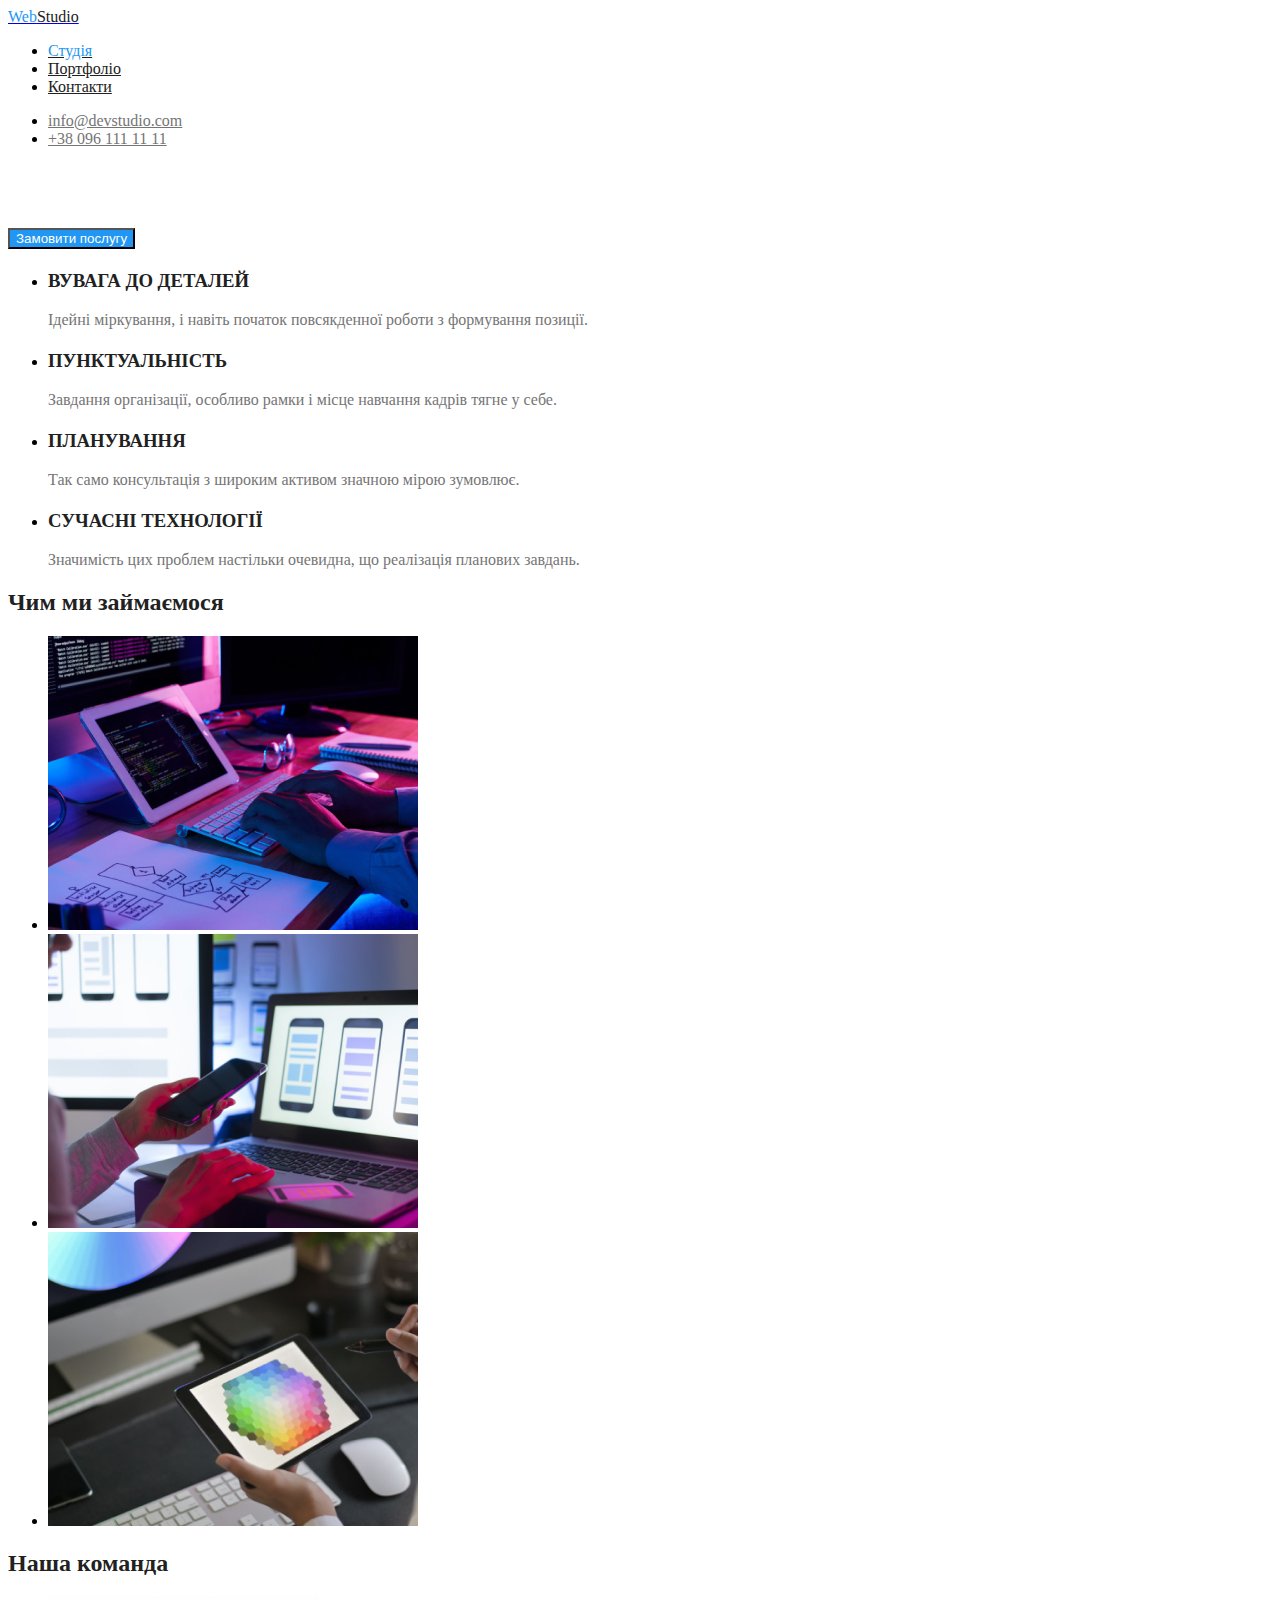
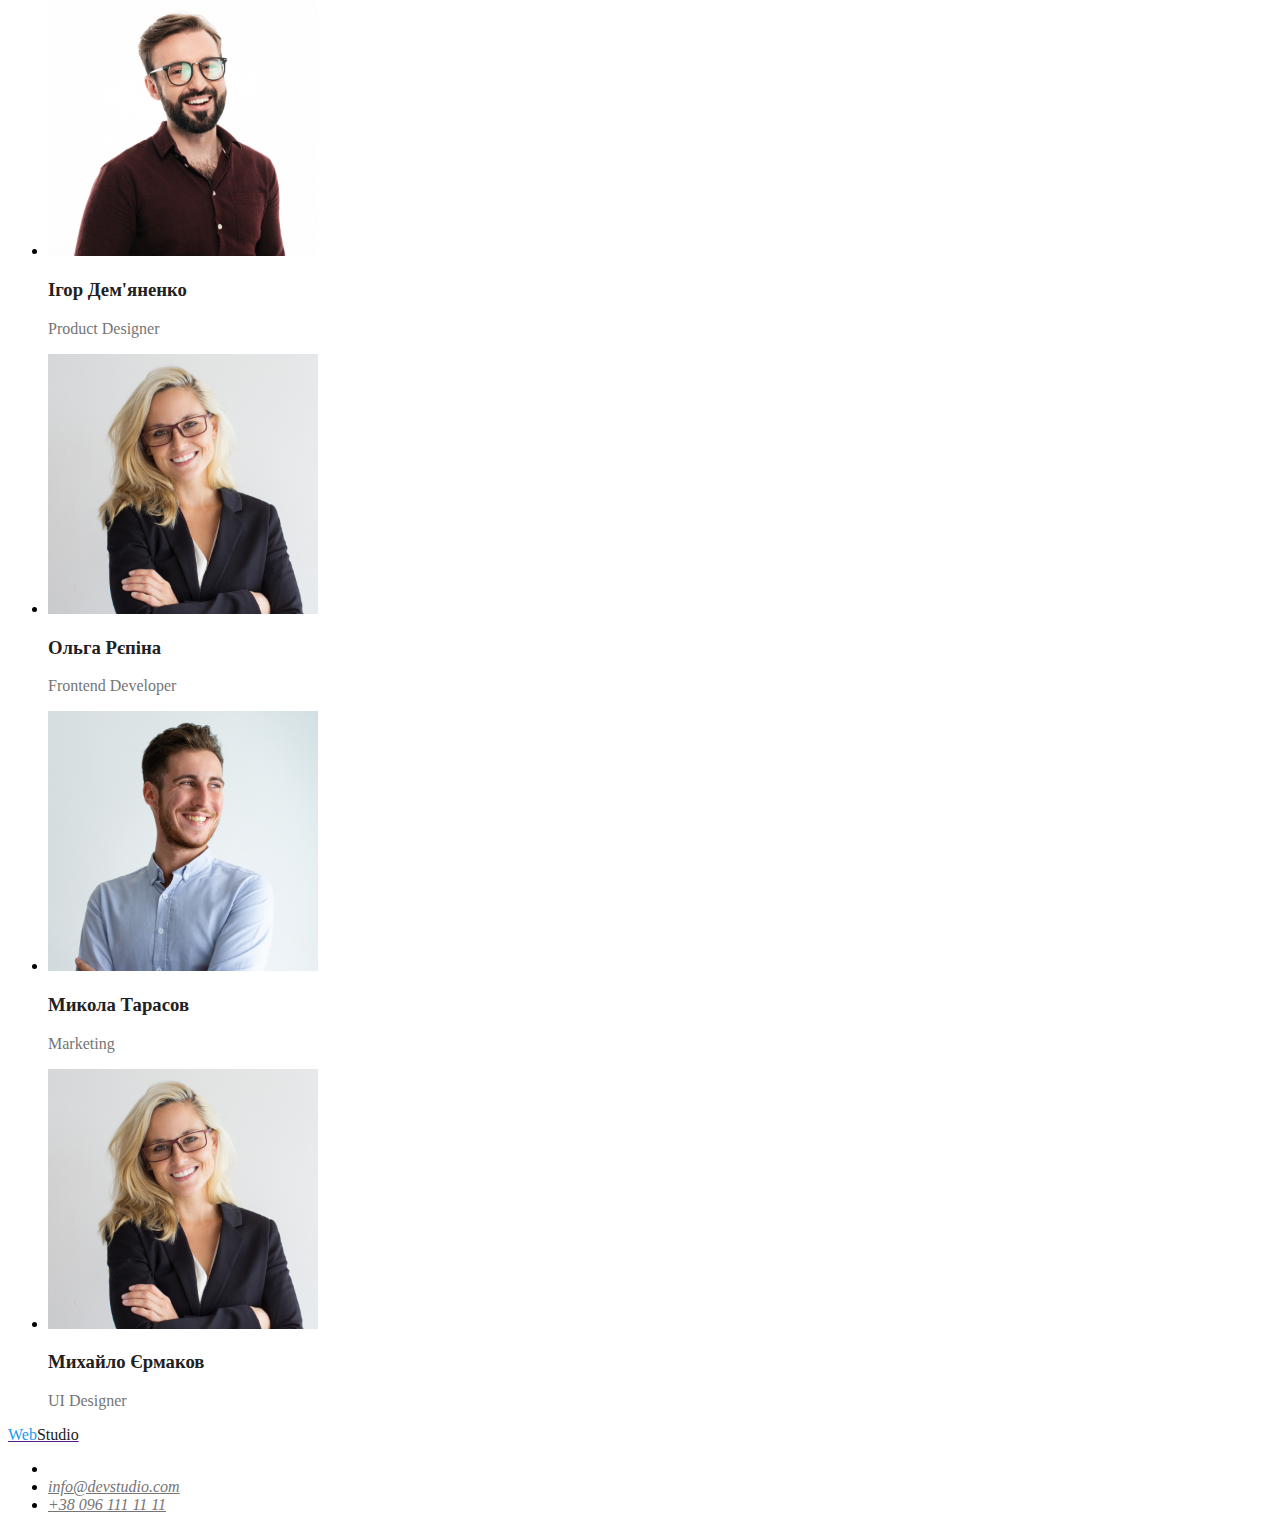
==== index.html @ 5b089e8c "add class to index.html" ====
<!DOCTYPE html>
<html lang="en">
<head>
    <meta charset="UTF-8">
    <meta name="viewport" content="width=device-width, initial-scale=1.0">
    <title>Document</title>
    <link rel="stylesheet" href="./css/styles.css">
</head>
<body>
    <header class="page-header">
        <div>
         <nav>
            <a class="logo" href="/">
                <span class="logo-one">Web</span><span class="logo-two">Studio</span>
            </a>
            <ul class="site-naw">
                <li><a class="link" href="#"> 
                <span class="studio">Студія</span></a></li>
                <li><a class="link" href="./portfolio.html"> Портфоліо</a></li>
                <li><a class="link" href="">Контакти</a></li>
            </ul>
         </nav>
         <ul class="contacts">
            <li><a class="link" href="mailto:info@devstudio.com">info@devstudio.com</a></li>
            <li><a class="link" href="tel:+380961111111">+38 096 111 11 11</a></li>
         </ul>
        </div> 
    </header>
   <main>
    <!--Hero-->
    <section>
            <h1 class="hero-title">Ефективні рішення для вашого бізнесу</h1>
            <button class="hero-button">Замовити послугу</button>
        </section>
        <!--Benefits-->
    <section>
         <div>
            <ul>
               <li><h4>
                <h3 class="benefits-title">ВУВАГА ДО ДЕТАЛЕЙ</h3>
                  <p class="benefits-title-list">Ідейні міркування, і навіть початок повсякденної роботи з формування позиції.</p>
               </li>
               <li><h4>
                <h3 class="benefits-title">ПУНКТУАЛЬНІСТЬ</h3>
                  <p class="benefits-title-list">Завдання організації, особливо рамки і місце навчання кадрів тягне у себе.</p>
               </li>
               <li><h4>
                <h3 class="benefits-title">ПЛАНУВАННЯ</h3>
                  <p class="benefits-title-list">Так само консультація з широким активом значною мірою зумовлює.</p>
               </li>
               <li><h4>
                  <h3 class="benefits-title">СУЧАСНІ ТЕХНОЛОГІЇ</h3>
                  <p class="benefits-title-list">Значимість цих проблем настільки очевидна, що реалізація планових завдань.</p>
               </li>
            </ul>
         </div>    
    </section>
    <!--About us-->
    <section>
        <div>
            <h2 class="section-title">Чим ми займаємося</h2>
            <ul>
                <li><img src="./images/about-us/about-us-1.jpg" alt="написання коду" width="370" height="294"> </li>
                <li><img src="./images/about-us/abot-us-2.jpg" alt="смартфон і ноутбук" width="370" height="294"> </li>
                <li><img src="./images/about-us/about-us-3.jpg" alt="планшет" width="370" height="294"> </li>
            </ul>
        </div>
    </section>
    <!--Our team-->
    <section class="our-team">
        <h2 class="section-title">Наша команда</h2>
        <ul>
            <li class="team-item">
                <img src="./images/team/team-img1.jpg" alt="дизайнер" width="270" height="260">
                <div>
                    <h3 class="team-name">Ігор Дем'яненко</h3>
                    <p class="team-profession">Product Designer</p>
                </div>
            </li>
            <li class="team-item">
                <img src="./images/team/team-img2.jpg" alt="розробник" width="270" height="260">
                <div>
                    <h3 class="team-name">Ольга Рєпіна</h3>
                    <p class="team-profession">Frontend Developer</p>
                </div>
            </li>
            <li class="team-item">
                <img src="./images/team/team-img3.jpg" alt="розробник" width="270" height="260">
                <div>
                    <h3 class="team-name">Микола Тарасов</h3>
                    <p class="team-profession">Marketing</p>
                </div>
            </li>
            <li class="team-item">
                <img src="./images/team/team-img2.jpg" alt="розробник" width="270" height="260">
                <div>
                    <h3 class="team-name">Михайло Єрмаков</h3>
                    <p class="team-profession">UI Designer</p>
                </div>
            </li>
        </ul>
    </section>
   </main>
   <footer>
    <div>
        <a href="">  <span class="logo-one">Web</span><span class="logo-two">Studio</span> </a>
        <address>
            <ul class="contact-footer-list">
              <li class="contact-footer-item">
                <a class="contact-adress" href="https://www.google.com/maps/d/viewer?mid=1e3wCGSf0WLV-87OjVt8506W0S_s&hl=en&ll=50.42737900000001%2C30.538204999999994&z=17" target="_blank"> м. Київ, пр-т Лесі Українки, 26</a>
              </li>
              <li class="contact-footer-item">
                <a class="contact-mail" href="mailto:info@devstudio.com">info@devstudio.com</a>
              </li>
              <li class="contact-footer-item">
                <a class="contact-phone" href="tel:+380961111111">+38 096 111 11 11</a>
              </li>
            </ul>
        </address>
    </div>
   </footer> 
</body>
</html>
---- css/styles.css ----
/* колір основного текста сірий #757575; */
/* колір другорядного color: #212121; */
/* синій #2196F3 */
/* колір фона #F5F4FA */
/*  */

:root {
    --primary-text-color: #757575;
    --title-text-color: #212121; 
    --white-color: #FFFFFF;
    --secondary-color: #2196F3;
    --background-color: #F5F4FA;

}


.body {
    color: var(--primary-text-color);
}

/*  INDEX.HTML  */

.logo-one {
    color: var(--secondary-color);
}
.logo-two {
    color: var(--title-text-color);
}

.site-naw .link {
    color: var(--title-text-color);
}

.studio {
    color: var(--secondary-color);
}

.contacts .link {
    color: var(--primary-text-color);
}

.hero-title {
    color: var(--white-color);
}
    
.hero-button {
    color: var(--white-color);
    background-color: var(--secondary-color);
}

.benefits-title {
    color: var(--title-text-color);
}

.benefits-title-list {
    color: var(--primary-text-color);
}

.section-title {
    color: var(--title-text-color);
}

.team-name {
    color: var(--title-text-color);
}

.team-profession {
    color: var(--primary-text-color);
}




/*  CONTACTS  */

.contact-adress {
    color: var(--white-color);
}

.contact-mail {
    color: var(--primary-text-color);
}

.contact-phone {
color: var(--primary-text-color);
}


/*  PORTFOLIO.HTML  */


.portfolio {
    color: var(--secondary-color);
}

.filter-list-item {
    color: var(--title-text-color);
    background-color: var(--background-color);
}

.filter-list-item:hover {
background-color: var(--secondary-color);
}

.project-list-name {
color: var(--title-text-color);
}

.project-list-item {
color: var(--primary-text-color);
}

.project-list-slide {
color: var(--background-color);
}
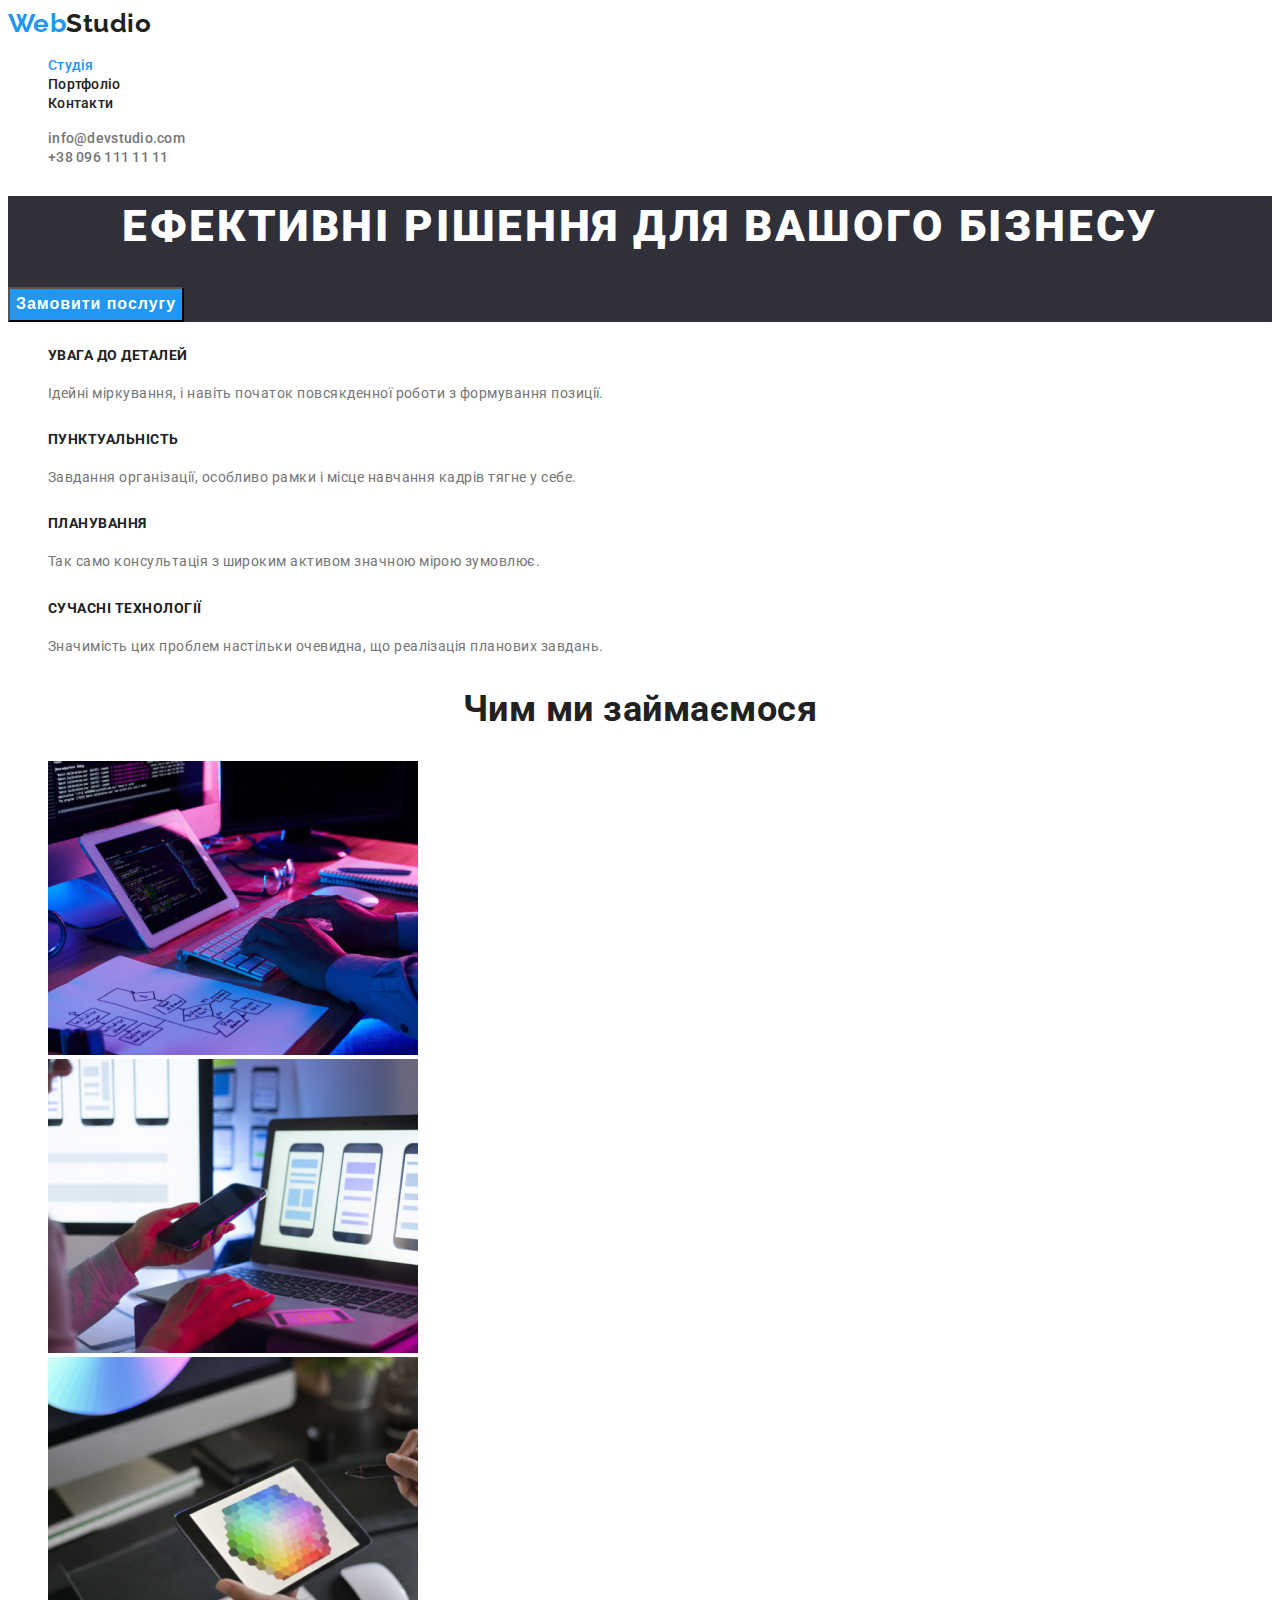
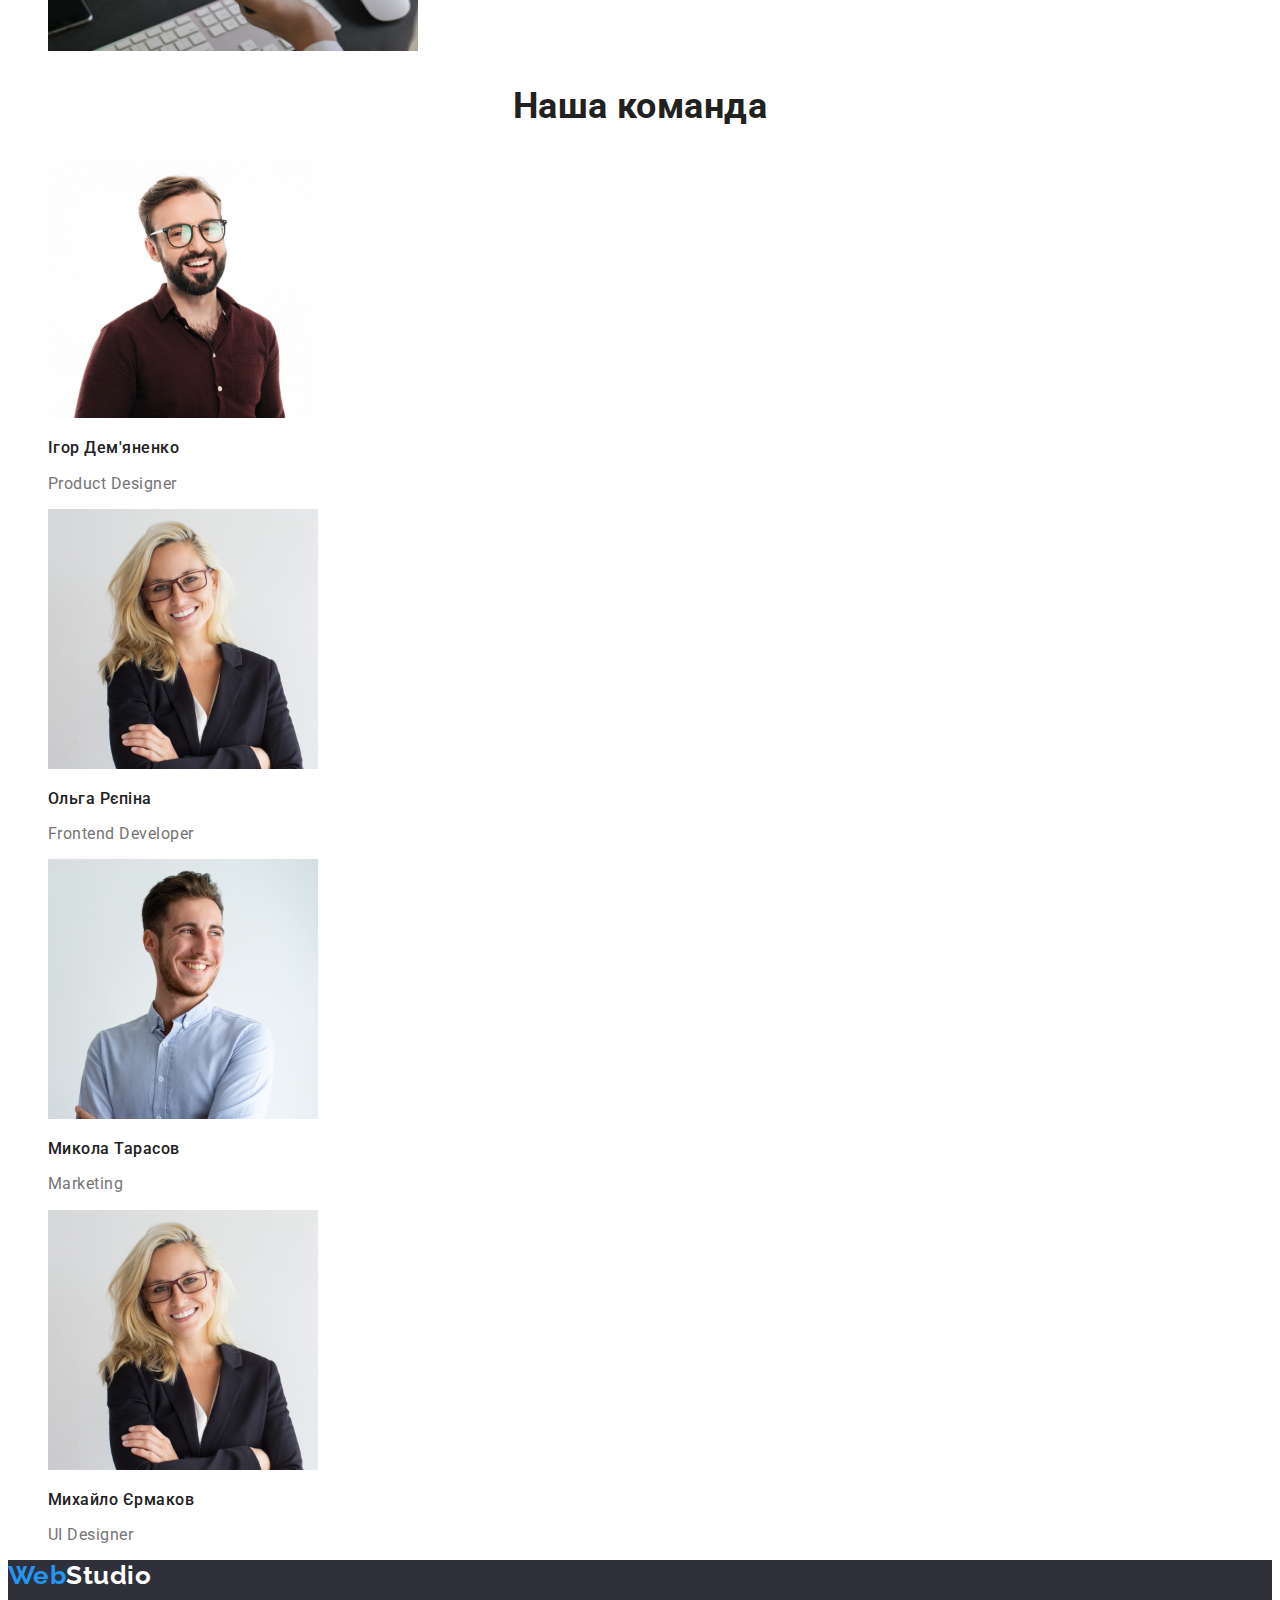
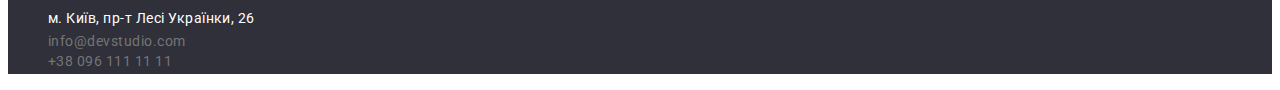
==== commit 802a8405: "adds color and text design" ====
--- a/index.html
+++ b/index.html
@@ -4,6 +4,7 @@
     <meta charset="UTF-8">
     <meta name="viewport" content="width=device-width, initial-scale=1.0">
     <title>Document</title>
+    <link href="https://fonts.googleapis.com/css2?family=Raleway:ital,wght@0,700;1,700&family=Roboto:wght@400;500;700&display=swap" rel="stylesheet">
     <link rel="stylesheet" href="./css/styles.css">
 </head>
 <body>
@@ -13,14 +14,14 @@
             <a class="logo" href="/">
                 <span class="logo-one">Web</span><span class="logo-two">Studio</span>
             </a>
-            <ul class="site-naw">
+            <ul class="site-naw list">
                 <li><a class="link" href="#"> 
                 <span class="studio">Студія</span></a></li>
                 <li><a class="link" href="./portfolio.html"> Портфоліо</a></li>
                 <li><a class="link" href="">Контакти</a></li>
             </ul>
          </nav>
-         <ul class="contacts">
+         <ul class="contacts list">
             <li><a class="link" href="mailto:info@devstudio.com">info@devstudio.com</a></li>
             <li><a class="link" href="tel:+380961111111">+38 096 111 11 11</a></li>
          </ul>
@@ -28,16 +29,16 @@
     </header>
    <main>
     <!--Hero-->
-    <section>
+    <section class="hero">
             <h1 class="hero-title">Ефективні рішення для вашого бізнесу</h1>
             <button class="hero-button">Замовити послугу</button>
         </section>
         <!--Benefits-->
     <section>
          <div>
-            <ul>
+            <ul class="list">
                <li><h4>
-                <h3 class="benefits-title">ВУВАГА ДО ДЕТАЛЕЙ</h3>
+                <h3 class="benefits-title">УВАГА ДО ДЕТАЛЕЙ</h3>
                   <p class="benefits-title-list">Ідейні міркування, і навіть початок повсякденної роботи з формування позиції.</p>
                </li>
                <li><h4>
@@ -59,7 +60,7 @@
     <section>
         <div>
             <h2 class="section-title">Чим ми займаємося</h2>
-            <ul>
+            <ul class="list">
                 <li><img src="./images/about-us/about-us-1.jpg" alt="написання коду" width="370" height="294"> </li>
                 <li><img src="./images/about-us/abot-us-2.jpg" alt="смартфон і ноутбук" width="370" height="294"> </li>
                 <li><img src="./images/about-us/about-us-3.jpg" alt="планшет" width="370" height="294"> </li>
@@ -69,7 +70,7 @@
     <!--Our team-->
     <section class="our-team">
         <h2 class="section-title">Наша команда</h2>
-        <ul>
+        <ul class="list">
             <li class="team-item">
                 <img src="./images/team/team-img1.jpg" alt="дизайнер" width="270" height="260">
                 <div>
@@ -101,11 +102,11 @@
         </ul>
     </section>
    </main>
-   <footer>
+   <footer class="contact">
     <div>
-        <a href="">  <span class="logo-one">Web</span><span class="logo-two">Studio</span> </a>
+        <a class="logo" href="">  <span class="logo-one">Web</span><span class="logo-two-footer">Studio</span> </a>
         <address>
-            <ul class="contact-footer-list">
+            <ul class="contact-footer-list list">
               <li class="contact-footer-item">
                 <a class="contact-adress" href="https://www.google.com/maps/d/viewer?mid=1e3wCGSf0WLV-87OjVt8506W0S_s&hl=en&ll=50.42737900000001%2C30.538204999999994&z=17" target="_blank"> м. Київ, пр-т Лесі Українки, 26</a>
               </li>
--- a/css/styles.css
+++ b/css/styles.css
@@ -14,8 +14,10 @@
 }
 
 
-.body {
-    color: var(--primary-text-color);
+body {
+    color: var(--primary-text-color);
+    letter-spacing: 0.03em;
+    font-family: Roboto, sans-serif;
 }
 
 /*  INDEX.HTML  */
@@ -27,9 +29,41 @@
     color: var(--title-text-color);
 }
 
+.logo-two-footer {
+    color: #ffffff;
+    }
+
+
+.logo {
+font-family: Raleway;
+font-size: 26px;
+font-weight: 700;
+line-height: 1.2;
+text-decoration: none;
+}
+
+.link {
+    text-decoration: none;
+}
+
+
 .site-naw .link {
-    color: var(--title-text-color);
-}
+color: var(--title-text-color);
+font-size: 14px;
+font-weight: 500;
+line-height: 1.14;
+letter-spacing: 0.02em;
+}
+
+.site-naw .link:hover
+.site-naw .link:focus {
+    color: var(--secondary-color);
+}
+
+.list {
+    list-style: none;
+}
+
 
 .studio {
     color: var(--secondary-color);
@@ -37,54 +71,115 @@
 
 .contacts .link {
     color: var(--primary-text-color);
+font-size: 14px;
+font-weight: 500;
+line-height: 1.14;
+letter-spacing: 0.02em;
+
+}
+
+.contacts .link:hover
+.contacts .link:focus {
+color: var(--secondary-color);
+}
+
+.hero {
+    background-color: #2F303A;
 }
 
 .hero-title {
-    color: var(--white-color);
+color: var(--white-color);
+font-size: 44px;
+font-weight: 900;
+line-height: 1.4;
+letter-spacing: 0.06em;
+text-align: center;
+text-transform: uppercase;
 }
     
 .hero-button {
     color: var(--white-color);
     background-color: var(--secondary-color);
+font-size: 16px;
+font-weight: 700;
+line-height: 1.8;
+letter-spacing: 0.06em;
+
+
 }
 
 .benefits-title {
     color: var(--title-text-color);
+font-size: 14px;
+font-weight: 700;
+line-height: 1.8;
 }
 
 .benefits-title-list {
     color: var(--primary-text-color);
+font-size: 14px;
+font-weight: 400;
+line-height: 1.7;
 }
 
 .section-title {
     color: var(--title-text-color);
+font-size: 36px;
+font-weight: 700;
+line-height: 1.2;
+text-align: center;
+
 }
 
 .team-name {
     color: var(--title-text-color);
+font-size: 16px;
+font-weight: 500;
+line-height: 1.2;
 }
 
 .team-profession {
     color: var(--primary-text-color);
-}
-
-
-
-
-/*  CONTACTS  */
+font-size: 16px;
+font-weight: 400;
+line-height: 1.2;
+}
+
+
+
+
+/*  CONTACT  */
+
+.contact {
+    background-color: #2F303A;
+}
 
 .contact-adress {
     color: var(--white-color);
+font-size: 14px;
+line-height: 1.7;
+text-decoration: none;
 }
 
 .contact-mail {
     color: var(--primary-text-color);
+font-size: 14px;
+line-height: 1.7px;
+font-weight: 400;
+text-decoration: none;
 }
 
 .contact-phone {
 color: var(--primary-text-color);
-}
-
+font-size: 14px;
+line-height: 1.7;
+font-weight: 400;
+text-decoration: none;
+}
+
+.contact-footer-item {
+    font-style: normal;
+}
 
 /*  PORTFOLIO.HTML  */
 
@@ -96,20 +191,37 @@
 .filter-list-item {
     color: var(--title-text-color);
     background-color: var(--background-color);
+font-size: 16px;
+font-weight: 500;
+line-height: 1.6;
+letter-spacing: 0.03em;
 }
 
 .filter-list-item:hover {
 background-color: var(--secondary-color);
+color: var(--background-color);
 }
 
 .project-list-name {
 color: var(--title-text-color);
+font-size: 18px;
+font-weight: 700;
+line-height: 2;
+letter-spacing: 0.06em;
 }
 
 .project-list-item {
 color: var(--primary-text-color);
+font-size: 16px;
+font-weight: 400;
+line-height: 1.8;
+letter-spacing: 0.03em;
 }
 
 .project-list-slide {
-color: var(--background-color);
-}+color: var(--white-color);
+font-size: 18px;
+font-weight: 400;
+line-height: 1.6;
+letter-spacing: 0.03em;
+}
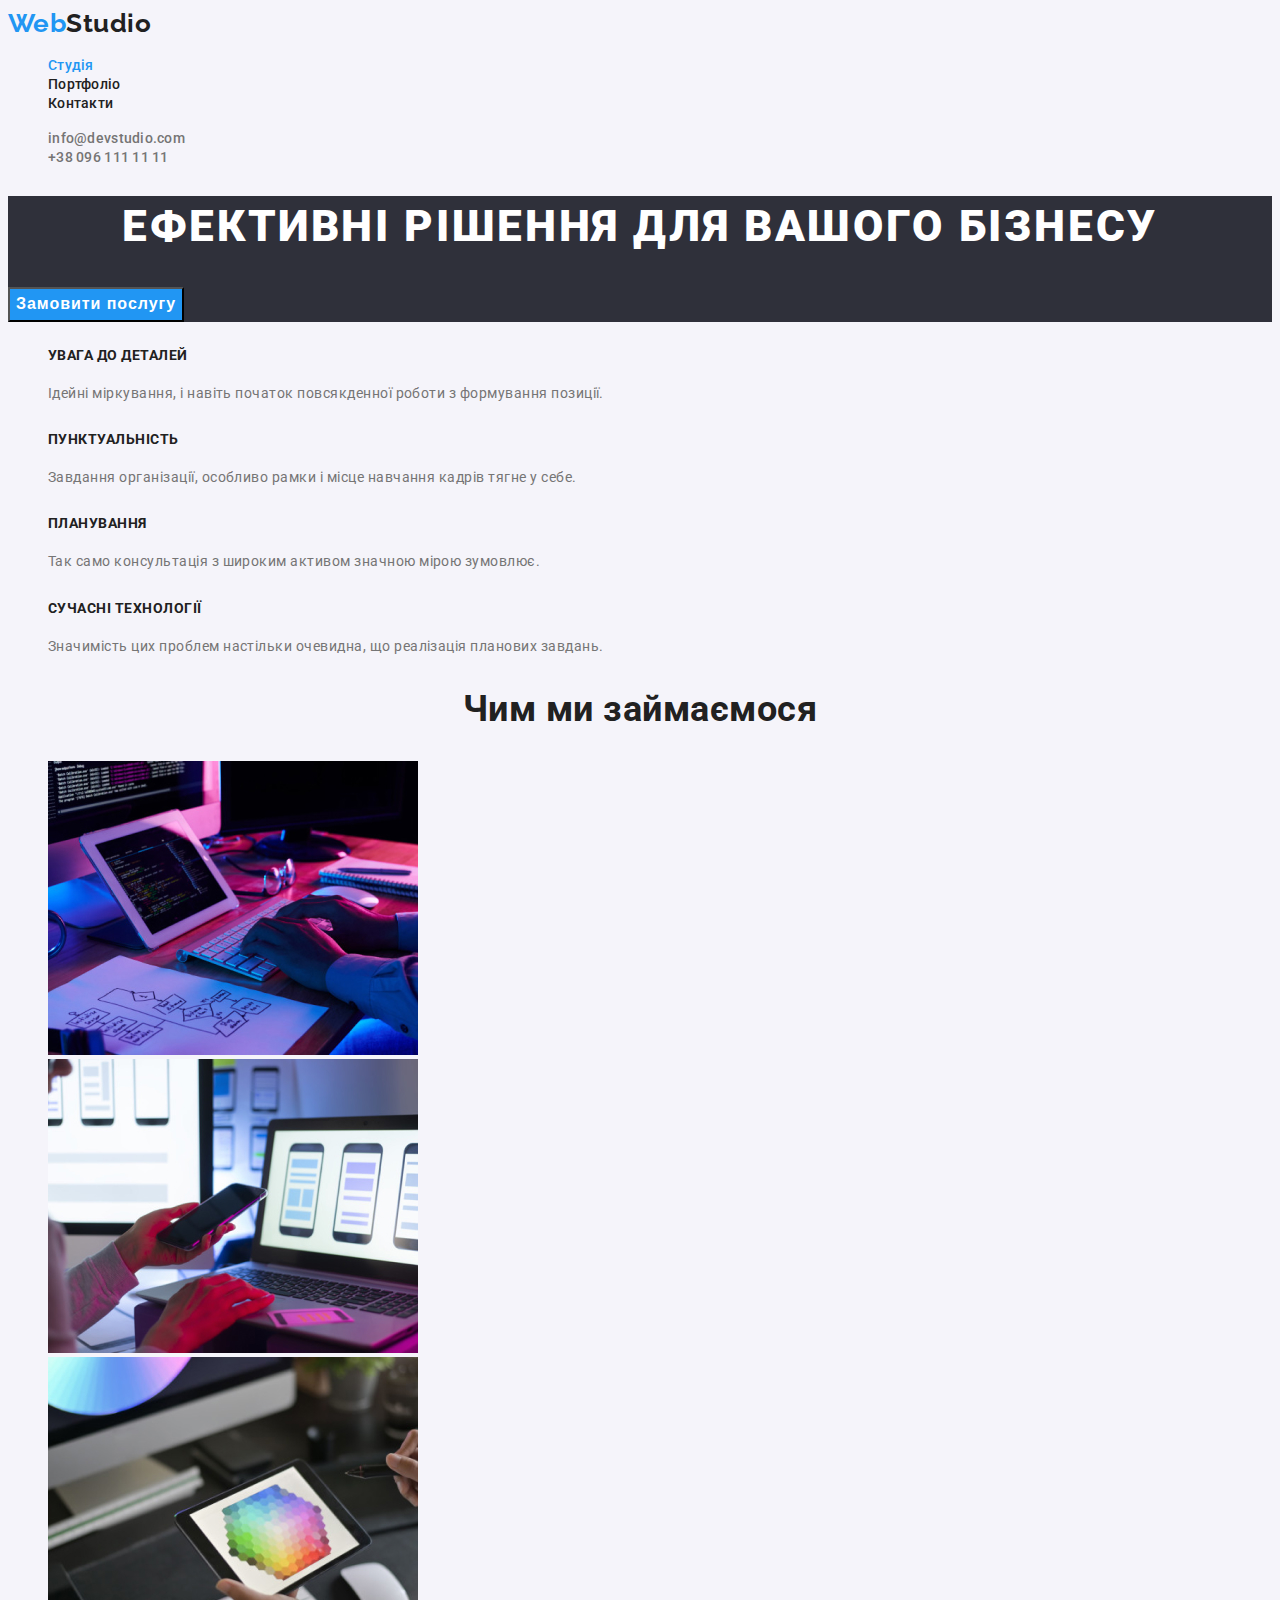
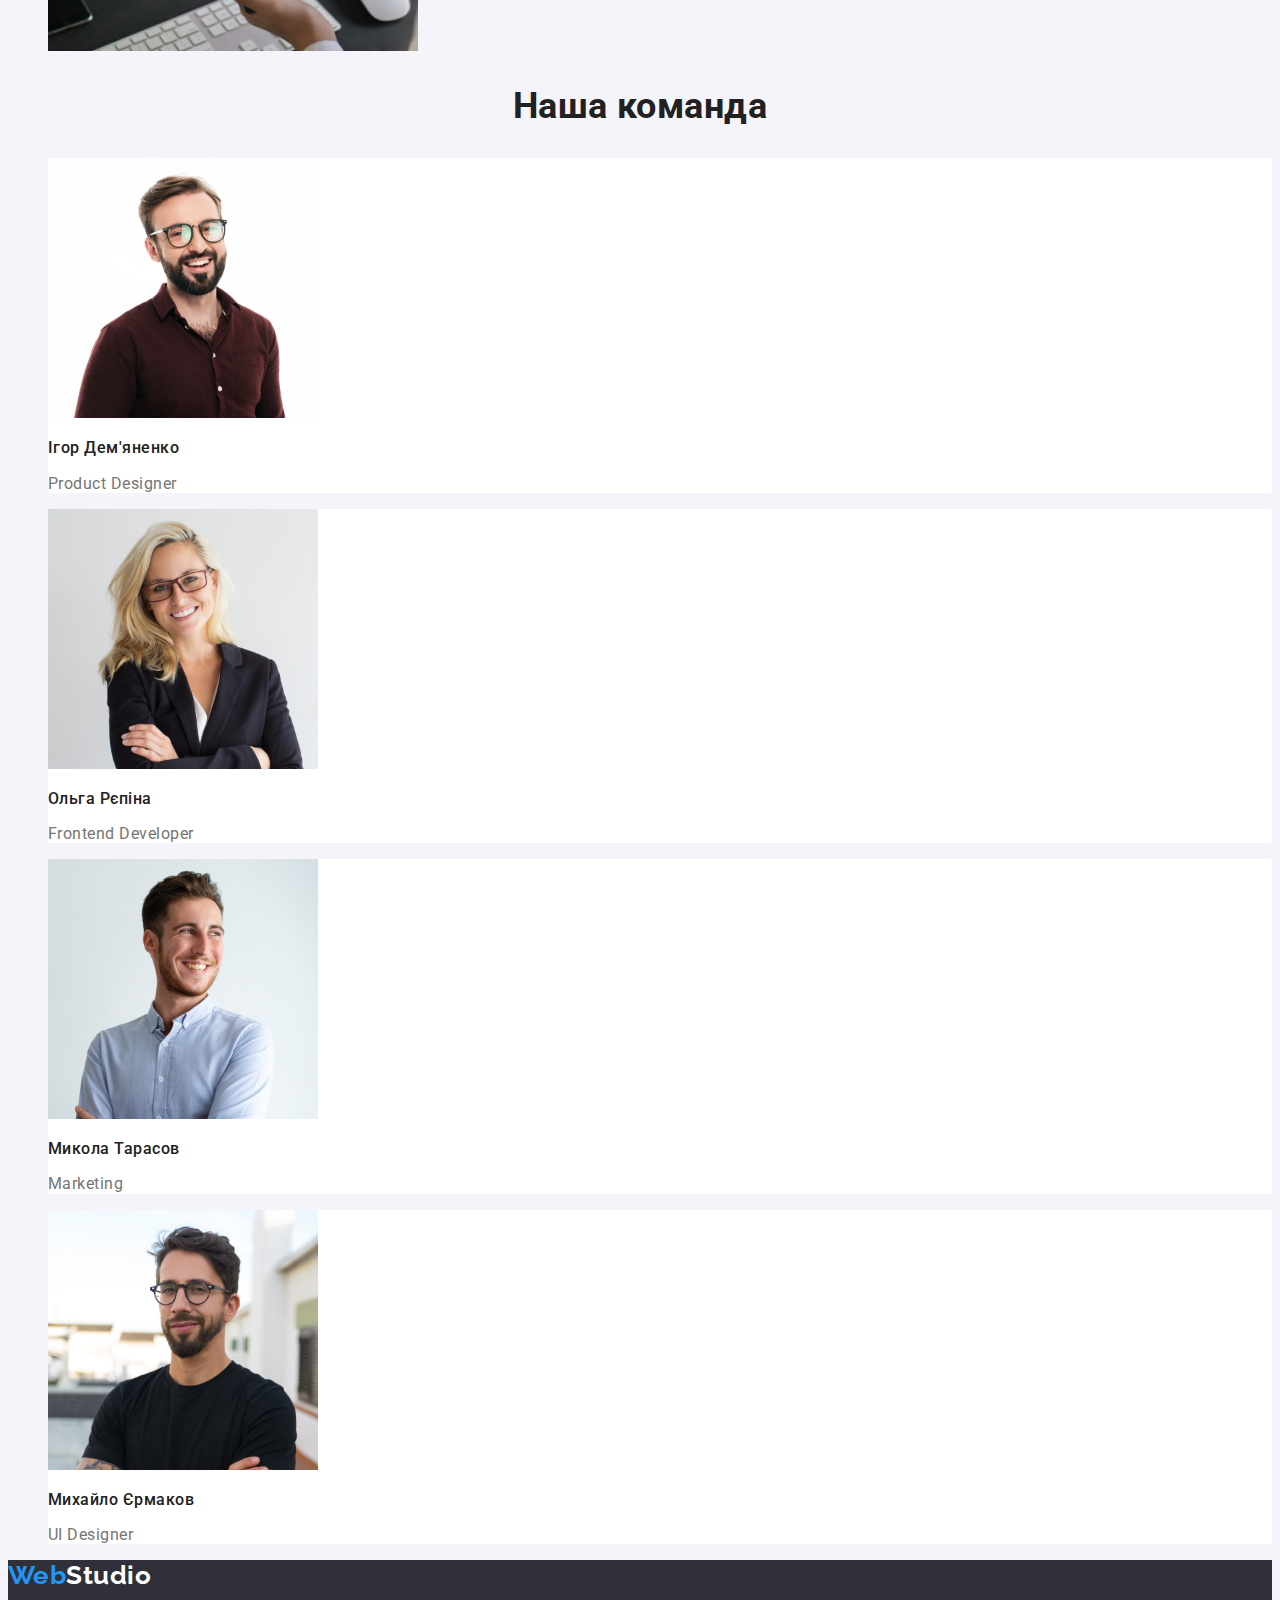
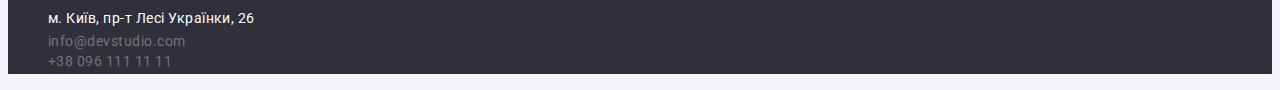
==== commit a5353773: "adds color and text design" ====
--- a/index.html
+++ b/index.html
@@ -20,11 +20,11 @@
                 <li><a class="link" href="./portfolio.html"> Портфоліо</a></li>
                 <li><a class="link" href="">Контакти</a></li>
             </ul>
-         </nav>
-         <ul class="contacts list">
-            <li><a class="link" href="mailto:info@devstudio.com">info@devstudio.com</a></li>
-            <li><a class="link" href="tel:+380961111111">+38 096 111 11 11</a></li>
-         </ul>
+          </nav>
+            <ul class="contacts list">
+              <li><a class="link" href="mailto:info@devstudio.com">info@devstudio.com</a></li>
+              <li><a class="link" href="tel:+380961111111">+38 096 111 11 11</a></li>
+            </ul>
         </div> 
     </header>
    <main>
@@ -93,7 +93,7 @@
                 </div>
             </li>
             <li class="team-item">
-                <img src="./images/team/team-img2.jpg" alt="розробник" width="270" height="260">
+                <img src="./images/team/team-img4.jpg" alt="розробник" width="270" height="260">
                 <div>
                     <h3 class="team-name">Михайло Єрмаков</h3>
                     <p class="team-profession">UI Designer</p>
--- a/css/styles.css
+++ b/css/styles.css
@@ -18,6 +18,7 @@
     color: var(--primary-text-color);
     letter-spacing: 0.03em;
     font-family: Roboto, sans-serif;
+    background-color: var(--background-color);
 }
 
 /*  INDEX.HTML  */
@@ -55,7 +56,7 @@
 letter-spacing: 0.02em;
 }
 
-.site-naw .link:hover
+.site-naw .link:hover,
 .site-naw .link:focus {
     color: var(--secondary-color);
 }
@@ -78,7 +79,7 @@
 
 }
 
-.contacts .link:hover
+.contacts .link:hover,
 .contacts .link:focus {
 color: var(--secondary-color);
 }
@@ -131,6 +132,10 @@
 
 }
 
+.team-item {
+    background-color: #FFFFFF;
+}
+
 .team-name {
     color: var(--title-text-color);
 font-size: 16px;
@@ -202,6 +207,7 @@
 color: var(--background-color);
 }
 
+
 .project-list-name {
 color: var(--title-text-color);
 font-size: 18px;
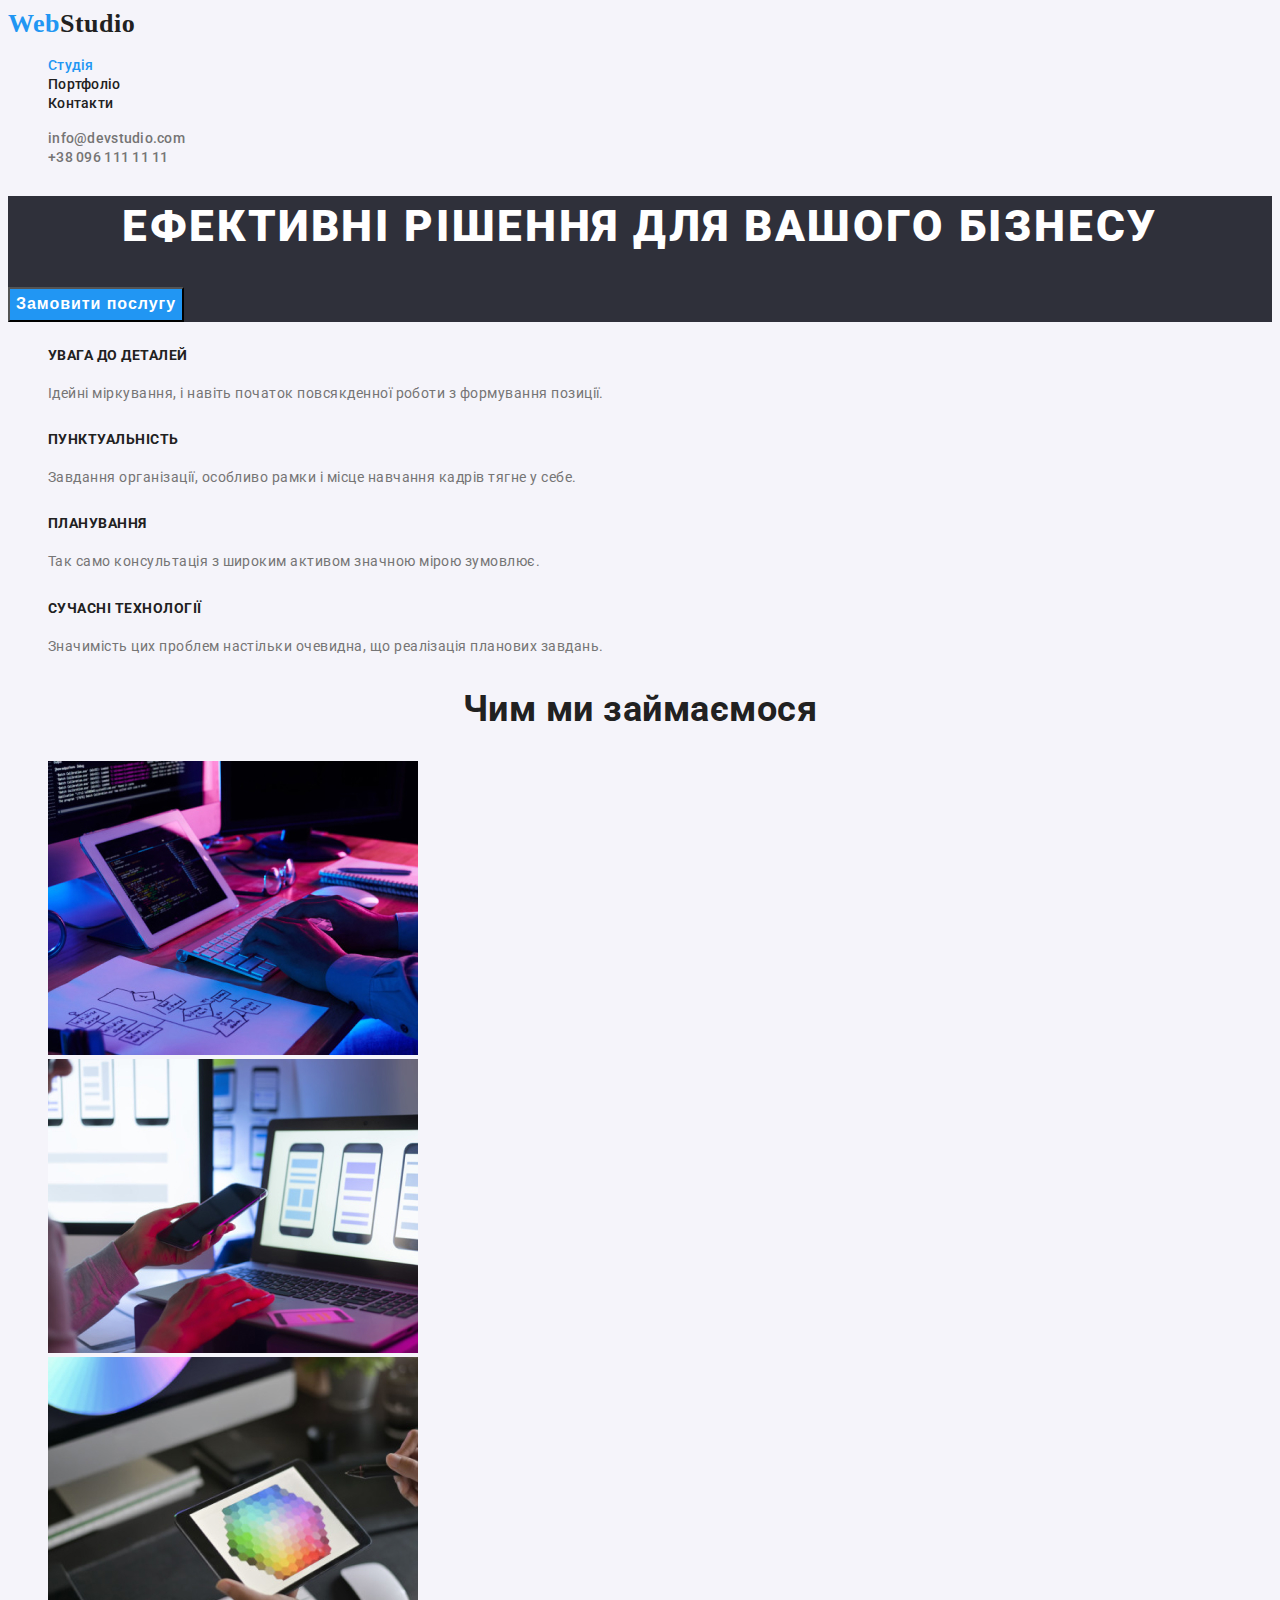
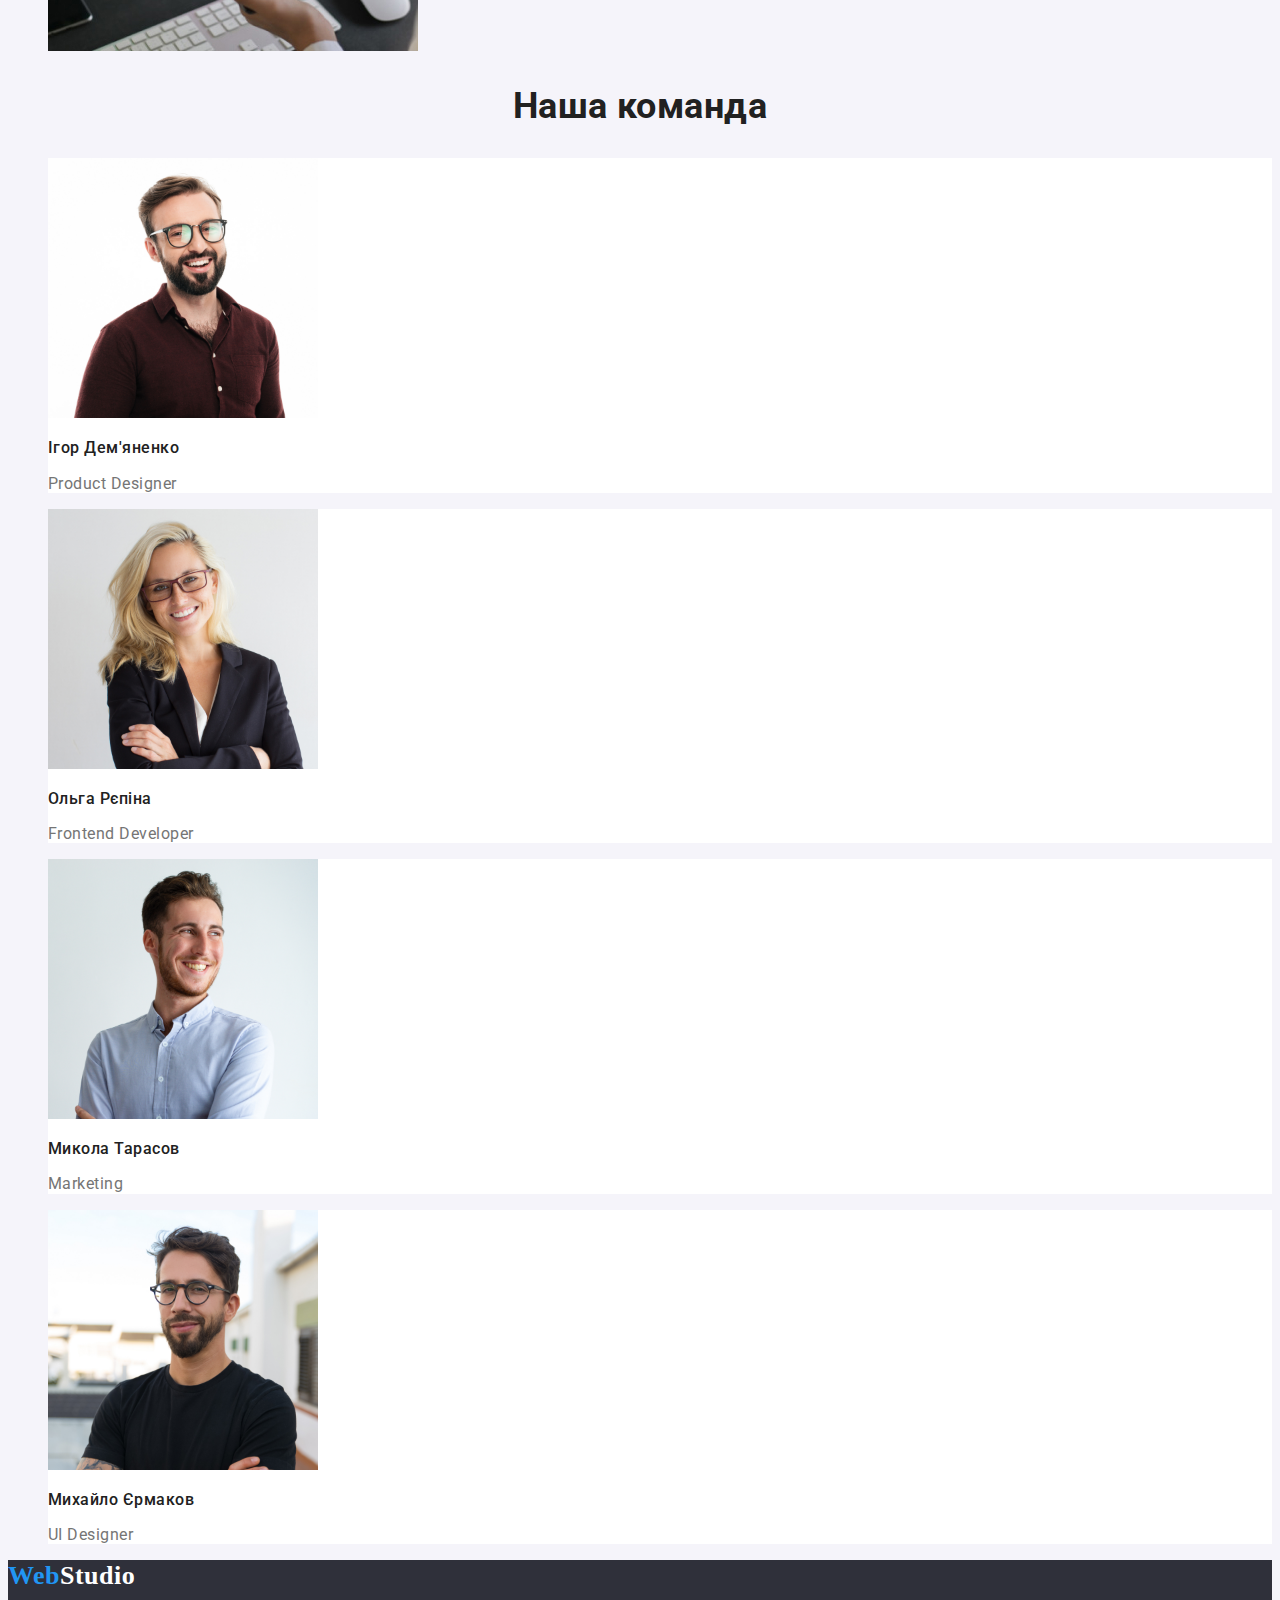
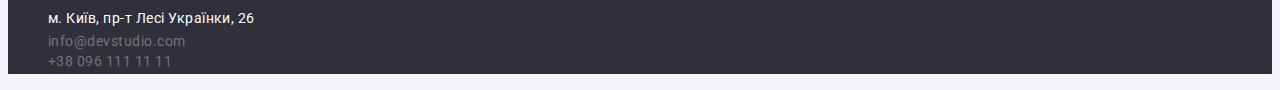
==== commit 2a77dd1e: "added in Roboto 900 fonts" ====
--- a/index.html
+++ b/index.html
@@ -4,7 +4,7 @@
     <meta charset="UTF-8">
     <meta name="viewport" content="width=device-width, initial-scale=1.0">
     <title>Document</title>
-    <link href="https://fonts.googleapis.com/css2?family=Raleway:ital,wght@0,700;1,700&family=Roboto:wght@400;500;700&display=swap" rel="stylesheet">
+    <link href="https://fonts.googleapis.com/css2?family=Comfortaa:wght@300..700&family=Roboto:wght@400;500;700;900&display=swap" rel="stylesheet">
     <link rel="stylesheet" href="./css/styles.css">
 </head>
 <body>
